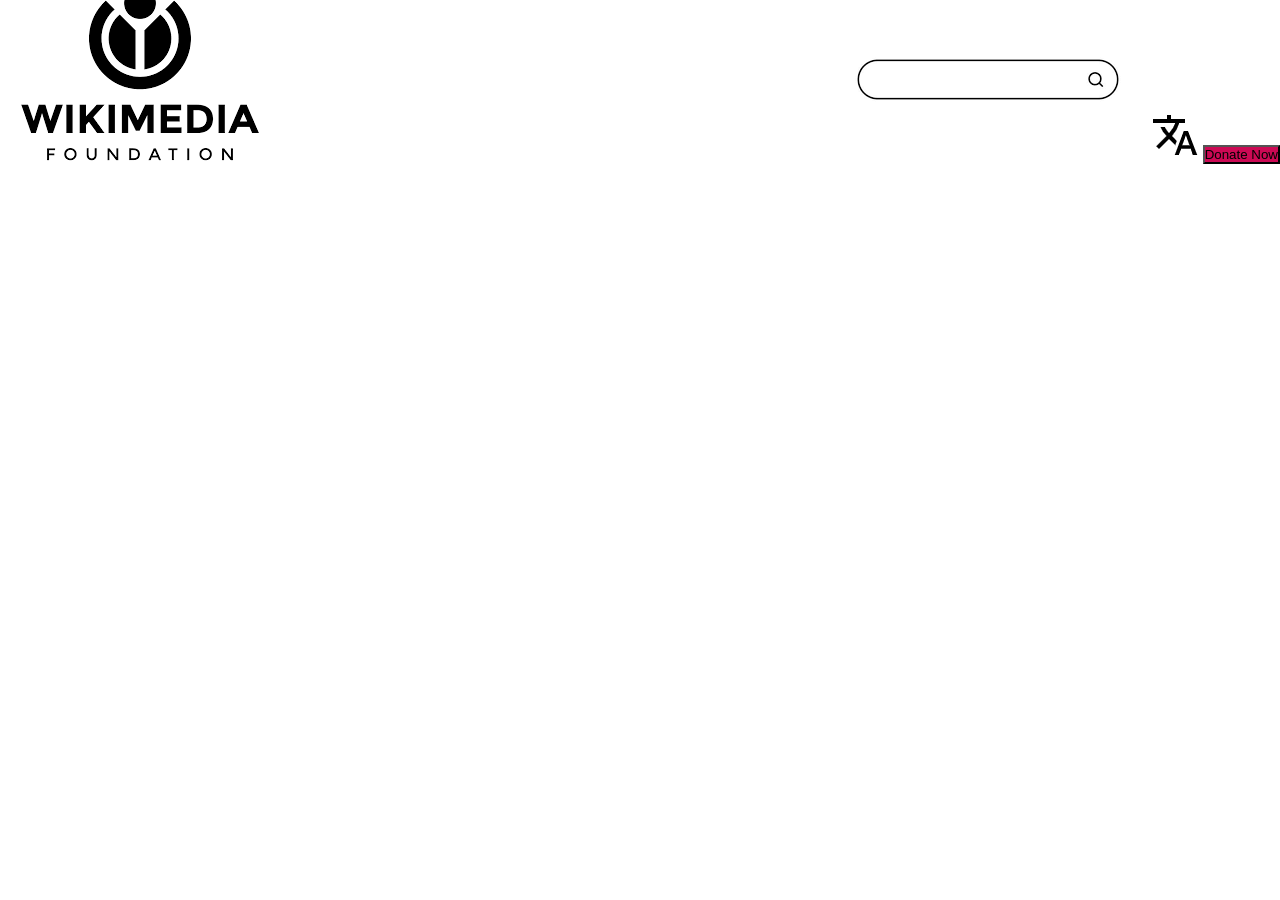
==== index.html @ 52b1e47a "making chages of the name of html doc" ====
<!DOCTYPE html>
<html lang="en">
<head>
    <meta charset="UTF-8">
    <meta http-equiv="X-UA-Compatible" content="IE=edge">
    <meta name="viewport" content="width=device-width, initial-scale=1.0">
    <link rel="stylesheet" href="style.css">
    <title>wikimediafoundation.org</title>
</head>
<body>
    <div class="main-nav">
        <div class="left">
            <img src="images.png/wikimedia.image.png" alt="wikipoto">
        
        </div>
        <div class="rigt">
            <img src="images.png/real search bar.png" alt="searchbar">
            <img src="images.png/language.png" alt="language ">
            <button style="background-color: rgb(204, 9, 84);">Donate Now</button>

        </div>
    </div>
</div>
<div class=""></div>
<p></p>
</body>
</html>
---- style.css ----
*{
    padding: 0;
    margin: 0;
    box-sizing: border-box;
}
.main-nav{
display: flex;
flex-direction: row;
justify-content: space-between;
gap: 5em;
height: 300px;
/* background-color: whitesmoke; */
}
.left{
    display: flex;
height: 150px;
padding: 10px;
align-items: center;

}
.right{
    display: flex;
    justify-content: space-between;
    height: 150px;
padding: 100px;
align-items:self-start;
gap: 20px;

}
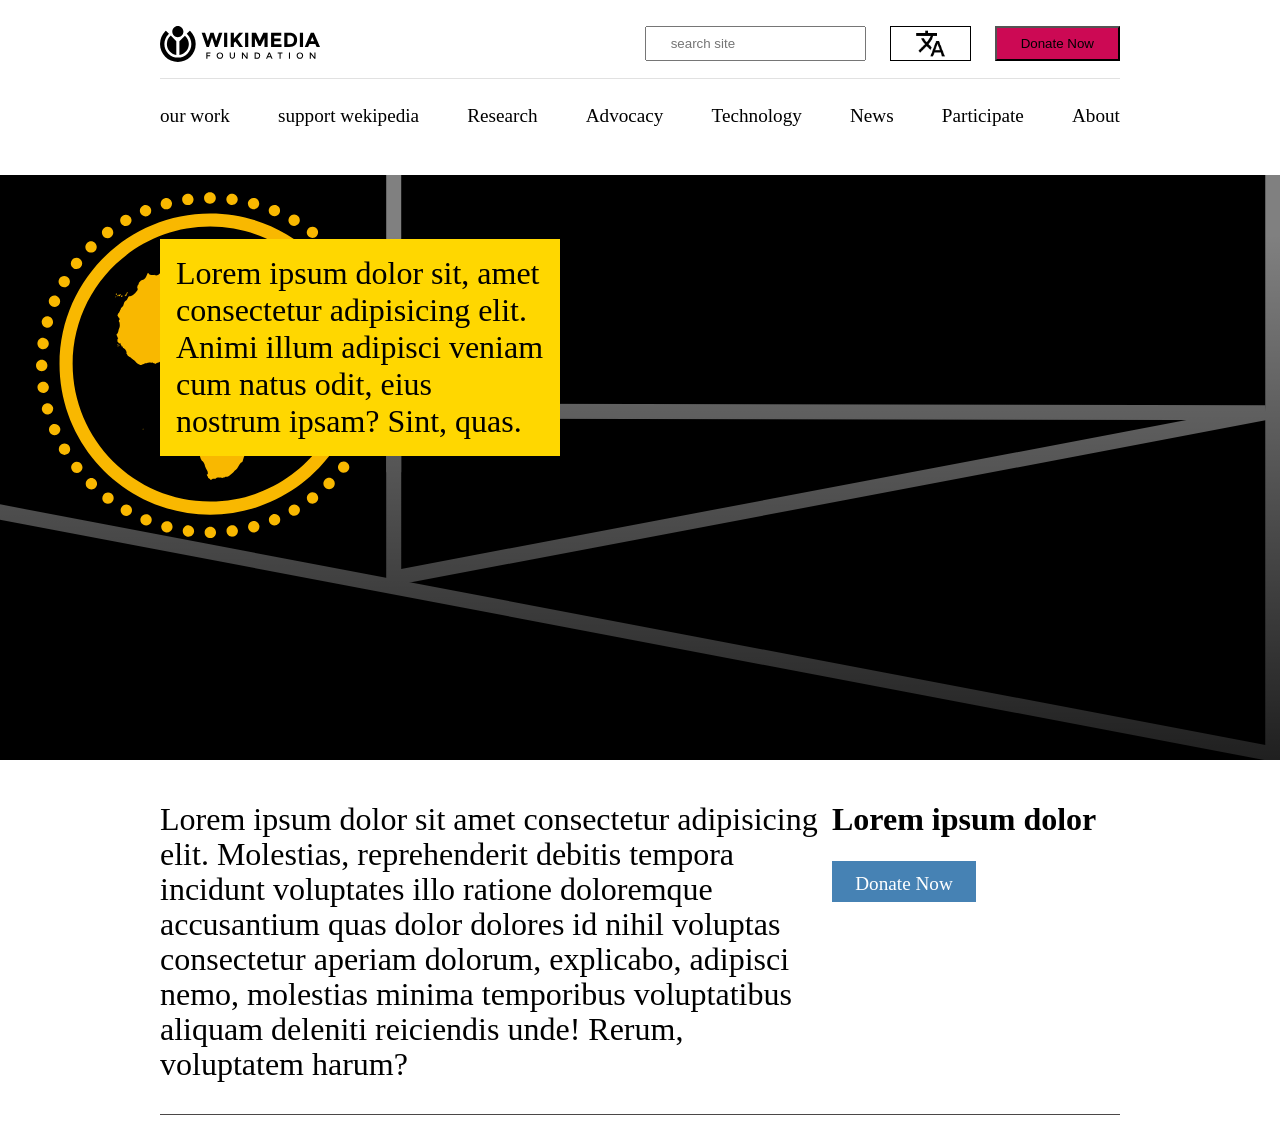
==== commit bdc72815: "half of my clone complete" ====
--- a/index.html
+++ b/index.html
@@ -9,19 +9,38 @@
 </head>
 <body>
     <div class="main-nav">
+        <!-- <div class="upper"> -->
         <div class="left">
-            <img src="images.png/wikimedia.image.png" alt="wikipoto">
-        
+            <img  class="logo" src="images.png/logo-horizontal.svg" alt="wikipoto">
         </div>
-        <div class="rigt">
-            <img src="images.png/real search bar.png" alt="searchbar">
-            <img src="images.png/language.png" alt="language ">
-            <button style="background-color: rgb(204, 9, 84);">Donate Now</button>
-
+        <div class="right">
+            <input class="logo1"type="text" placeholder="search site">
+            <img class="logo1 logo2" src="images.png/language.png" alt="language ">
+            <button class="logo1" style="background-color: rgb(204, 9, 84);">Donate Now</button>
         </div>
     </div>
-</div>
-<div class=""></div>
-<p></p>
+    
+    <div class="lower-nav">
+        <p> <a href="#">our work</a></p>
+        <p> <a href="#">support wekipedia</a></p>
+        <p> <a href="#">Research</a></p>
+        <p> <a href="#">Advocacy</a></p>
+        <p> <a href="#">Technology</a></p>
+        <p> <a href="#">News</a></p>
+        <p> <a href="#">Participate</a></p>
+        <p> <a href="#">About</a></p>
+    </div>
+    <div class="hero">
+        <div class="text">
+           <p  ><a href="#" class="font">Lorem ipsum dolor sit, amet consectetur adipisicing elit. Animi illum adipisci veniam cum natus odit, eius nostrum ipsam? Sint, quas.</a></p>
+        </div>
+    </div>
+    <div class="parent">
+        <p class="para1">Lorem ipsum dolor sit amet consectetur adipisicing elit. Molestias, reprehenderit debitis tempora incidunt voluptates illo ratione doloremque accusantium quas dolor dolores id nihil voluptas consectetur aperiam  dolorum, explicabo, adipisci nemo, molestias minima temporibus voluptatibus aliquam deleniti reiciendis unde! Rerum, voluptatem harum?</p>
+        <div class="child">
+         <p class="para2">Lorem ipsum dolor</p>
+            <p class="don1"><a class="don2" href="#">Donate Now</a>
+            </p>
+    </div>
 </body>
-</html>+</html>
--- a/style.css
+++ b/style.css
@@ -1,29 +1,108 @@
 *{
+    margin: 0;
     padding: 0;
-    margin: 0;
     box-sizing: border-box;
 }
 .main-nav{
-display: flex;
-flex-direction: row;
-justify-content: space-between;
-gap: 5em;
-height: 300px;
-/* background-color: whitesmoke; */
+    width: 75%;
+    margin: 10px auto;
+    display: flex;
+    justify-content: space-between;
+    align-items: center;
+    border-bottom: 1px solid rgba(10, 10, 10, 0.123);
+    padding-bottom: 1rem;
+    padding-top: 1rem;
 }
 .left{
-    display: flex;
-height: 150px;
-padding: 10px;
-align-items: center;
-
+    display: grid;
+    place-content: center;
+}
+.logo{
+    width:10rem;
 }
 .right{
     display: flex;
     justify-content: space-between;
-    height: 150px;
-padding: 100px;
-align-items:self-start;
-gap: 20px;
+    gap: 1.5rem;
+}
+.logo1{
+height: 35px;
+padding: 1px 1.5rem;
+}
+.logo2{
+    border: 1px solid black;
+}
+.lower-nav{
+    width: 75%;
+    margin: 10px auto;
+    display: flex;
+    justify-content: space-between;
+    align-items: center;
+    padding-bottom: 1rem;
+    padding-top: 1rem;
+    margin-bottom: 2rem;
+}
+a{
+color: black;
+text-decoration: none;
+font-size: 1.2rem;
+}
+a:hover{
+    text-decoration: underline;
+}
+.hero{
+    width: 100%;
+    height: 65vh;
+    background: url(images.png/OTK_award_banner_gradient.svg);
+    background-size: cover;
+    background-position-x:right ;
+    position: relative;
+}
+.text{
+    background-color: gold;
+    width: 25rem;
+    padding: 1rem;
+    position:absolute;
+    top: 4rem;
+    left: 12.5%;
+}
+.font{
+    font-size: 2rem;
+}
+.parent{
+    display: flex;
+    justify-content:space-between;
+    align-items: flex-start;
+    width: 75%;
+    margin: 10px auto;
+    font-size: 2rem;
+    line-height: 35px;
+    padding-top: 2rem;
+    gap: px;
+    border-bottom: solid rgb(75, 72, 72) 1px;
+    padding-bottom: 2rem;
+    
+}
+.para1{
+    width: 70%;
+}
+.child{
+    display: flex;
+    flex-direction: column;
+    justify-content: flex-start;
+    width: 30%;
+    gap: 1.5rem;
 
+}
+.para2{
+    font-weight: 800;
+}
+.don1{
+    padding: 1px 1rem;
+    background-color: steelblue;
+    text-align: center;
+    width: 50%;
+}
+.don2{
+    color: white;
 }
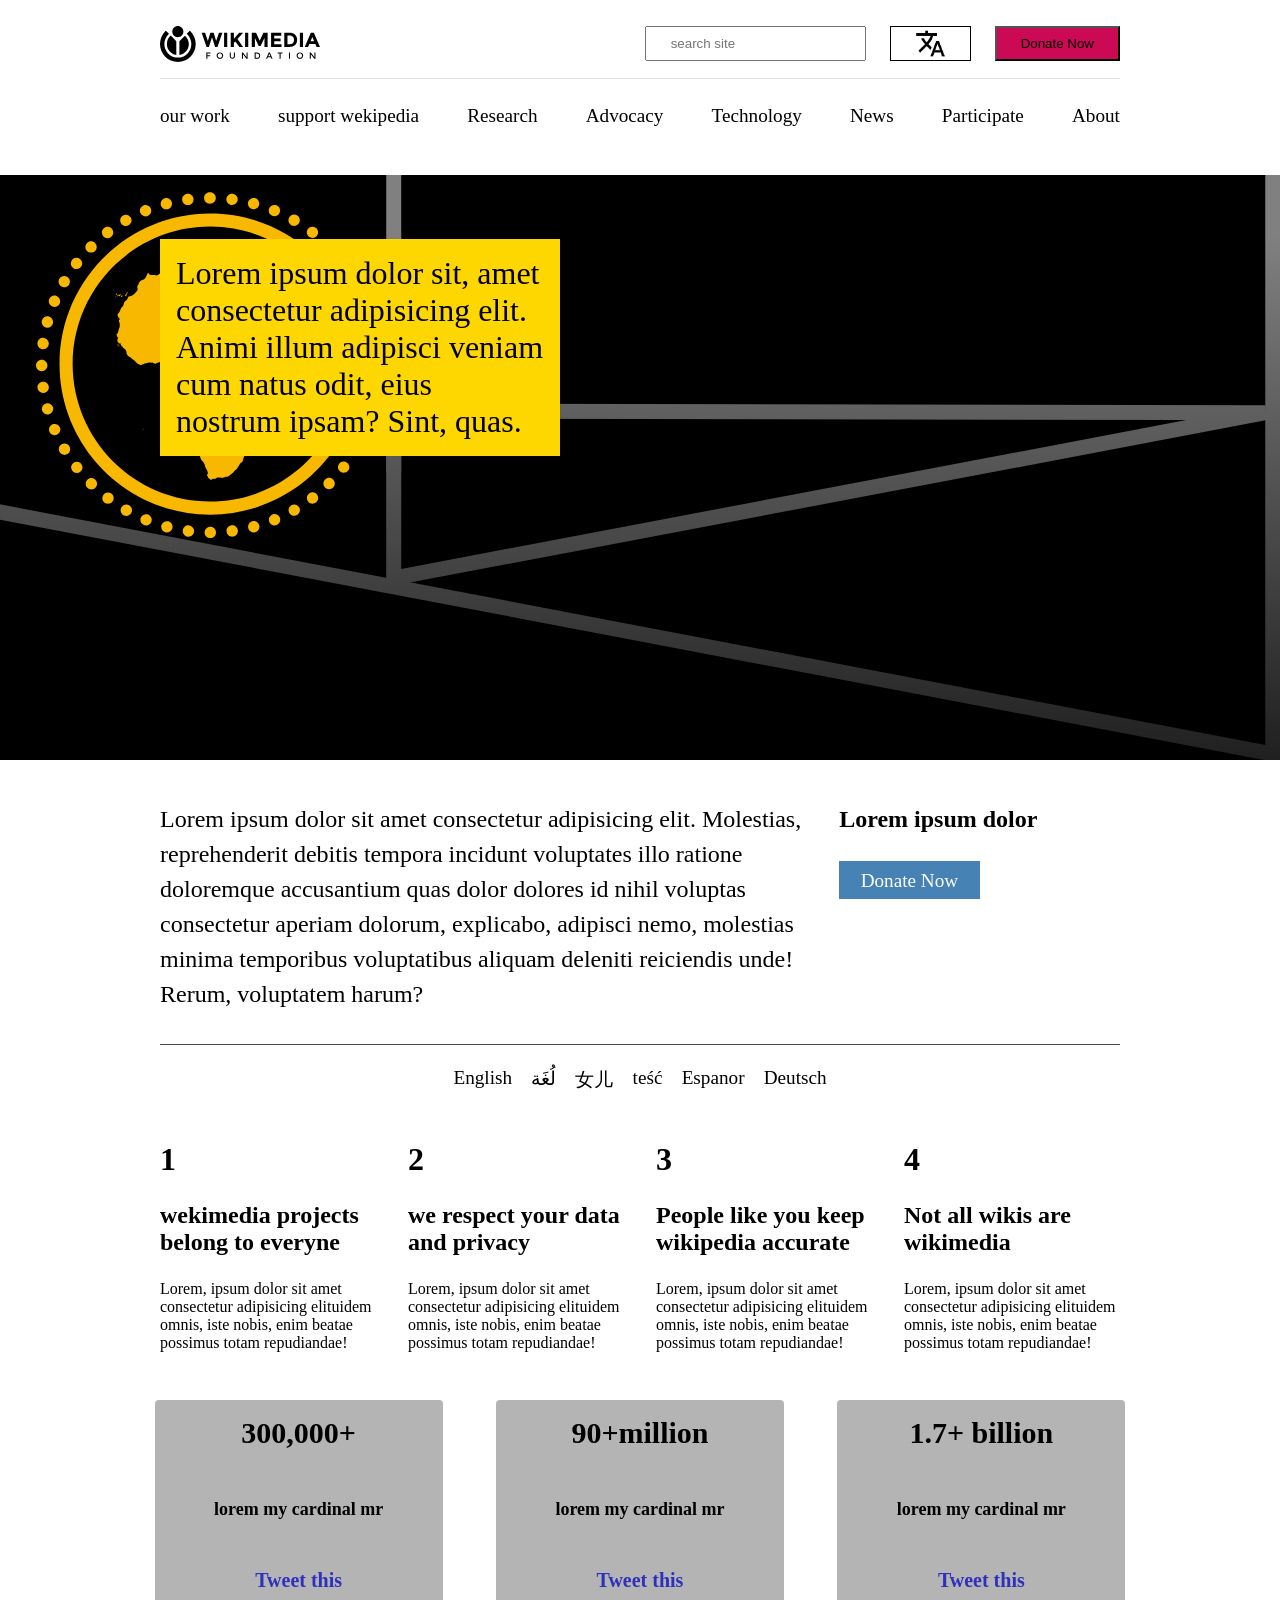
==== commit d9aa26bf: "another push on the webclone pregress" ====
--- a/index.html
+++ b/index.html
@@ -35,12 +35,62 @@
            <p  ><a href="#" class="font">Lorem ipsum dolor sit, amet consectetur adipisicing elit. Animi illum adipisci veniam cum natus odit, eius nostrum ipsam? Sint, quas.</a></p>
         </div>
     </div>
+    <div class="big-parent">
     <div class="parent">
         <p class="para1">Lorem ipsum dolor sit amet consectetur adipisicing elit. Molestias, reprehenderit debitis tempora incidunt voluptates illo ratione doloremque accusantium quas dolor dolores id nihil voluptas consectetur aperiam  dolorum, explicabo, adipisci nemo, molestias minima temporibus voluptatibus aliquam deleniti reiciendis unde! Rerum, voluptatem harum?</p>
         <div class="child">
          <p class="para2">Lorem ipsum dolor</p>
             <p class="don1"><a class="don2" href="#">Donate Now</a>
             </p>
+        </div>
+    </div>
+    <div class="lang">
+        <p class="lang1"><a href="#"> English</a></p>
+        <p> <a href="#">ﻟُﻐَﺔ</a></p>
+        <p> <a href="#">女儿</a></p>
+        <p> <a href="#">teść</a></p>
+        <p> <a href="#">Espanor</a></p>
+        <p> <a href="#">Deutsch</a></p>
+         </div>
+    </div>
+    <div class="biger-par">
+        <div class="biger1">
+            <p class="m1">1</p>
+            <p class="z1">wekimedia projects belong to everyne</p>
+            <p>Lorem, ipsum dolor sit amet consectetur adipisicing elituidem omnis, iste nobis, enim beatae possimus totam repudiandae!</p>
+        </div>       
+        <div class="biger2">
+            <p class="m2">2</p>
+            <p class="z2">we respect your data and privacy</p>
+            <p>Lorem, ipsum dolor sit amet consectetur adipisicing elituidem omnis, iste nobis, enim beatae possimus totam repudiandae!</p>
+        </div>       
+        <div class="biger3">
+            <p class="m3">3</p>
+            <p class="z3">People like you keep wikipedia accurate</p>
+            <p>Lorem, ipsum dolor sit amet consectetur adipisicing elituidem omnis, iste nobis, enim beatae possimus totam repudiandae!</p>
+        </div>       
+        <div class="biger4">
+            <p class="m4">4</p>
+            <p class="z4">Not all wikis are wikimedia</p>
+            <p>Lorem, ipsum dolor sit amet consectetur adipisicing elituidem omnis, iste nobis, enim beatae possimus totam repudiandae!</p></div>        
+    </div>
+    <div class="boxes">
+       <div class="s1">
+        <p class="nums">300,000+</p>
+        <p class="letters">lorem my cardinal mr</p>
+        <p class="bottom"> Tweet this</p>
+            </div>
+       <div class="s2">
+        <p class="nums">90+million</p>
+        <p class="letters">lorem my cardinal mr</p>
+        <p class="bottom"> Tweet this</p>
+            </div>
+       <div class="s3">
+        <p class="nums">1.7+ billion</p>
+        <p class="letters">lorem my cardinal mr</p>
+        <p class="bottom"> Tweet this</p>
+            </div>
+        </div>
     </div>
 </body>
 </html>
--- a/style.css
+++ b/style.css
@@ -48,7 +48,8 @@
 font-size: 1.2rem;
 }
 a:hover{
-    text-decoration: underline;
+    text-decoration:  blue underline;
+    color: blue;
 }
 .hero{
     width: 100%;
@@ -75,10 +76,10 @@
     align-items: flex-start;
     width: 75%;
     margin: 10px auto;
-    font-size: 2rem;
+    font-size: 1.5rem;
     line-height: 35px;
     padding-top: 2rem;
-    gap: px;
+    gap:1.5rem;
     border-bottom: solid rgb(75, 72, 72) 1px;
     padding-bottom: 2rem;
     
@@ -105,4 +106,141 @@
 }
 .don2{
     color: white;
+}
+.lang{
+    display: flex;
+justify-content:center;
+align-items: flex-start;
+padding-left: 6rem;
+padding-right: 6rem;
+padding-top: 0.8rem;
+padding-bottom: 3rem;
+gap:1.2rem;
+
+}
+.big-parent{
+    display: flex;
+    flex-direction: column;
+}
+.biger-par{
+    display: flex;
+    justify-content:flex-start;
+    align-items: center;
+    gap: 2rem;
+    padding-left: 10rem;
+    padding-right: 10rem;
+    padding-bottom: 3rem;
+}
+.m1{
+font-size: 2rem;
+font-weight: bold;
+font-style:initial;
+padding-bottom: 1.5rem;
+}
+.m2{
+font-size: 2rem;
+font-weight: bold;
+font-style: inherit;
+padding-bottom: 1.5rem;
+
+}
+.m3{
+font-size: 2rem;
+font-weight: bold;
+font-style: normal;
+padding-bottom: 1.5rem;
+}
+.m4{
+font-size: 2rem;
+font-weight: bold;
+font-style: normal;
+padding-bottom: 1.5rem;
+}
+.z1{
+    font-size: 1.5rem;
+font-weight:700;
+padding-bottom: 1.5rem;
+}
+.z2{
+    font-size: 1.5rem;
+font-weight:700;
+padding-bottom: 1.5rem;
+}
+.z3{
+    font-size: 1.5rem;
+font-weight:700;
+padding-bottom: 1.5rem;
+}
+.z4{
+    font-size: 1.5rem;
+font-weight:700;
+padding-bottom: 1.5rem;
+}
+.boxes{
+    display: flex;
+    flex-direction:row;
+    align-items:flex-start;
+    justify-content: space-around;
+    padding-left: 8rem;
+    padding-right: 8rem;
+    padding-bottom: 3rem;
+    height: 14rem;
+    
+
+}
+.s1{
+    display: flex;
+    flex-direction: column;
+    justify-content: space-between;
+    background-color: rgb(180, 180, 180);
+    width: 18rem;
+    height: 13rem;
+    align-items: center;
+    gap: 1rem;
+    padding-bottom: 1rem;
+    padding-top: 1rem;
+    border-radius:4px;
+}
+.s2{
+    display: flex;
+    flex-direction: column;
+    justify-content: space-between;
+    background-color: rgb(180, 180, 180);
+    width: 18rem;
+    height: 13rem;
+    align-items: center;
+    gap: 1rem;
+    padding-bottom: 1rem;
+    padding-top: 1rem;
+    border-radius:4px;
+}
+.s3{
+    Display: flex;
+    flex-direction: column;
+    justify-content: space-between;
+    background-color: rgb(180, 180, 180);
+    width: 18rem;
+    height: 13rem;
+    align-items: center;
+    gap: 1rem;
+    padding-bottom: 1rem;
+    padding-top: 1rem;
+    border-radius:4px;
+}
+.nums{
+    display: flex;
+    flex-direction: column;
+    width: 15rem;
+    align-items: center;
+    font-size:30px;
+    font-weight: bolder;
+}
+.bottom{
+    color: rgb(48, 48, 190);
+    font-size: 20px;
+    font-weight: bold;
+}
+.letters{
+    font-weight: bolder;
+    font-size: large;
 }
